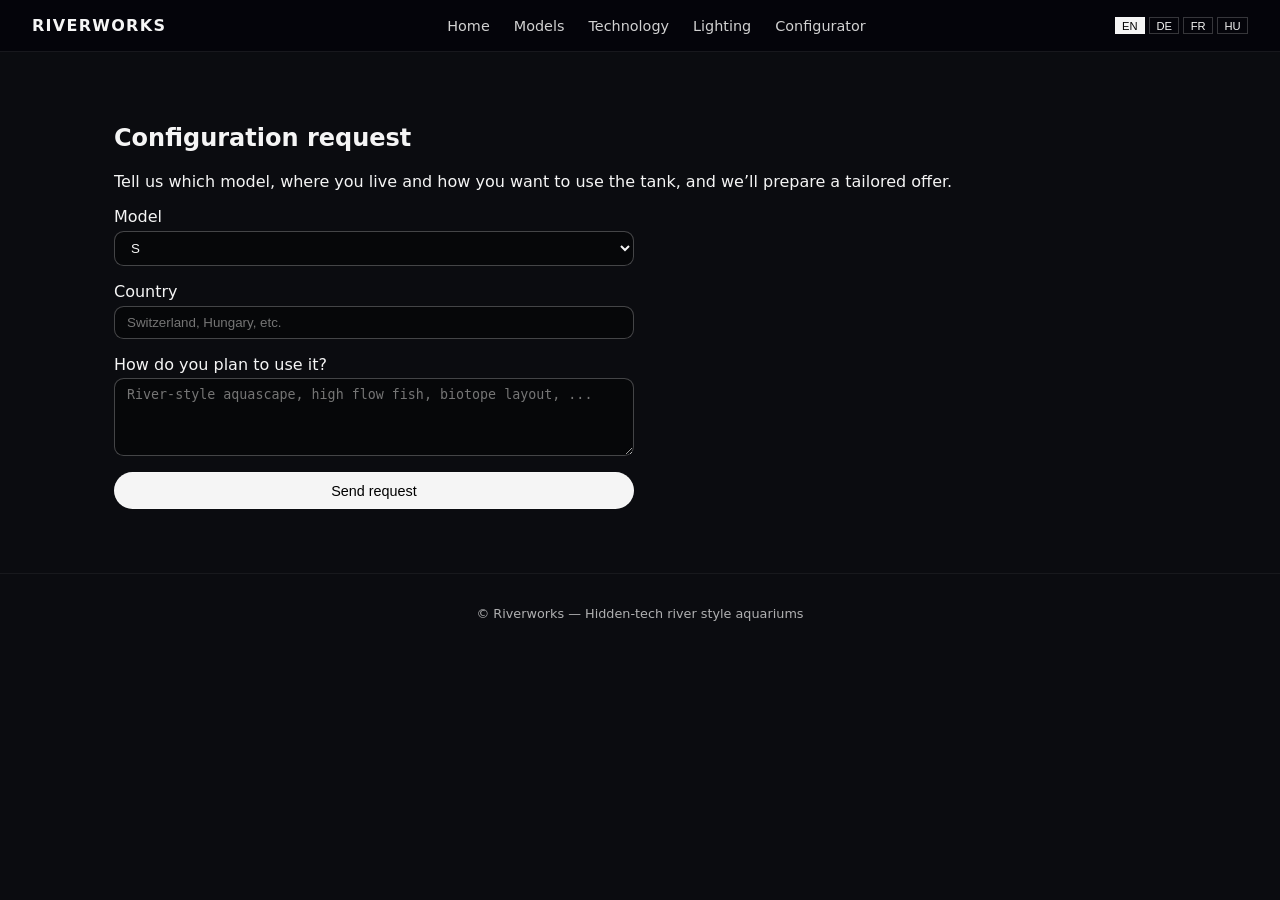
==== configurator.html @ a70546f6 "Add files via upload" ====
<!DOCTYPE html>
<html lang="en">
<head>
  <meta charset="UTF-8" />
  <meta name="viewport" content="width=device-width, initial-scale=1.0" />
  <title>Riverworks Aquariums</title>
  <link rel="stylesheet" href="assets/css/styles.css" />
  <script defer src="assets/js/main.js"></script>
</head>
<body>
<header class="rw-header">
  <div class="rw-logo">Riverworks</div>
  <nav class="rw-nav">
    <a href="index.html" data-i18n="nav_home">Home</a>
    <a href="models.html" data-i18n="nav_models">Models</a>
    <a href="technology.html" data-i18n="nav_technology">Technology</a>
    <a href="lighting.html" data-i18n="nav_lighting">Lighting</a>
    <a href="configurator.html" data-i18n="nav_configurator">Configurator</a>
  </nav>
  <div class="rw-lang">
    <button data-lang="en" class="active">EN</button>
    <button data-lang="de">DE</button>
    <button data-lang="fr">FR</button>
    <button data-lang="hu">HU</button>
  </div>
</header>
<main class="rw-main">

<section class="rw-section">
  <h1 data-i18n="config_title">Configuration request</h1>
  <p data-i18n="config_intro">Tell us which model, where you live and how you want to use the tank, and we’ll prepare a tailored offer.</p>

  <form class="rw-form">
    <label>
      <span data-i18n="config_model_label">Model</span>
      <select>
        <option>S</option>
        <option>M</option>
        <option>L</option>
        <option>Custom</option>
      </select>
    </label>
    <label>
      <span data-i18n="config_country_label">Country</span>
      <input type="text" placeholder="Switzerland, Hungary, etc." />
    </label>
    <label>
      <span data-i18n="config_usage_label">How do you plan to use it?</span>
      <textarea rows="4" placeholder="River-style aquascape, high flow fish, biotope layout, ..."></textarea>
    </label>
    <button type="submit" class="btn primary" data-i18n="config_submit">Send request</button>
  </form>
</section>

</main>
<footer class="rw-footer">
  <p>© Riverworks — Hidden-tech river style aquariums</p>
</footer>
</body>
</html>
---- assets/css/styles.css ----
*,
*::before,
*::after {
  box-sizing: border-box;
}

body {
  margin: 0;
  font-family: system-ui, -apple-system, BlinkMacSystemFont, "Segoe UI", sans-serif;
  background: #0b0c10;
  color: #f5f5f5;
}

a {
  color: inherit;
  text-decoration: none;
}

.rw-header {
  position: sticky;
  top: 0;
  z-index: 50;
  display: flex;
  align-items: center;
  justify-content: flex-start;
  padding: 1rem 2rem;
  border-bottom: 1px solid rgba(255,255,255,0.08);
  background: rgba(5,5,10,0.92);
  backdrop-filter: blur(12px);
}

.rw-logo {
  font-weight: 600;
  letter-spacing: 0.08em;
  text-transform: uppercase;
  margin-right: 2rem;
}


.rw-nav {
  display: flex;
  gap: 1.5rem;
  justify-content: center;
  margin: 0 auto;
}

.rw-nav a {
  font-size: 0.9rem;
  opacity: 0.85;
}

.rw-nav a.active,
.rw-nav a:hover {
  opacity: 1;
}

.rw-lang {
  display: flex;
  gap: 0.25rem;
}


.rw-lang button {
  background: transparent;
  border: 1px solid rgba(255,255,255,0.2);
  color: inherit;
  padding: 0.1rem 0.4rem;
  font-size: 0.7rem;
  cursor: pointer;
}

.rw-lang button.active {
  background: #f5f5f5;
  color: #000;
}

.rw-main {
  max-width: 1100px;
  margin: 0 auto;
  padding: 2rem 1.5rem 4rem;
}

.rw-hero {
  padding: 3rem 0 2rem;
}

.rw-hero-text h1 {
  font-size: 2.2rem;
  margin-bottom: 0.5rem;
}

.rw-hero-text p {
  max-width: 520px;
  opacity: 0.86;
}

.rw-hero-actions {
  margin-top: 1.5rem;
  display: flex;
  gap: 0.75rem;
}

.btn {
  display: inline-flex;
  align-items: center;
  justify-content: center;
  padding: 0.6rem 1.4rem;
  border-radius: 999px;
  border: 1px solid rgba(255,255,255,0.3);
  font-size: 0.9rem;
  cursor: pointer;
}

.btn.primary {
  background: #f5f5f5;
  color: #000;
}

.btn.ghost {
  background: transparent;
  color: #f5f5f5;
}

.rw-section {
  margin-top: 2.5rem;
}

.rw-usp-grid,
.rw-models-grid {
  display: grid;
  grid-template-columns: repeat(auto-fit, minmax(220px, 1fr));
  gap: 1.5rem;
  margin-top: 1.25rem;
}

.rw-usp-item,
.rw-model-card {
  border-radius: 1rem;
  padding: 1.1rem 1.3rem;
  background: linear-gradient(135deg, rgba(255,255,255,0.03), rgba(255,255,255,0.01));
  border: 1px solid rgba(255,255,255,0.06);
}

.rw-model-card h3,
.rw-model-card h2 {
  margin-top: 0;
}

.rw-form {
  display: grid;
  gap: 1rem;
  max-width: 520px;
}

.rw-form label {
  display: grid;
  gap: 0.3rem;
}

.rw-form input,
.rw-form textarea,
.rw-form select {
  padding: 0.5rem 0.75rem;
  border-radius: 0.6rem;
  border: 1px solid rgba(255,255,255,0.25);
  background: rgba(0,0,0,0.4);
  color: #f5f5f5;
}

.rw-footer {
  border-top: 1px solid rgba(255,255,255,0.08);
  padding: 1.2rem 1.5rem 2rem;
  text-align: center;
  font-size: 0.8rem;
  opacity: 0.7;
}

.rw-note {
  opacity: 0.8;
  font-size: 0.85rem;
  margin-top: 1.2rem;
}

@media (max-width: 768px) {
  .rw-header {
    flex-wrap: wrap;
    gap: 0.5rem;
    justify-content: center;
  }
  .rw-nav {
    order: 3;
    width: 100%;
    justify-content: center;
    flex-wrap: wrap;
  }
  .rw-lang {
    order: 2;
  }
  .rw-main {
    padding-inline: 1rem;
  }
  .rw-hero-text h1 {
    font-size: 1.8rem;
  }
}
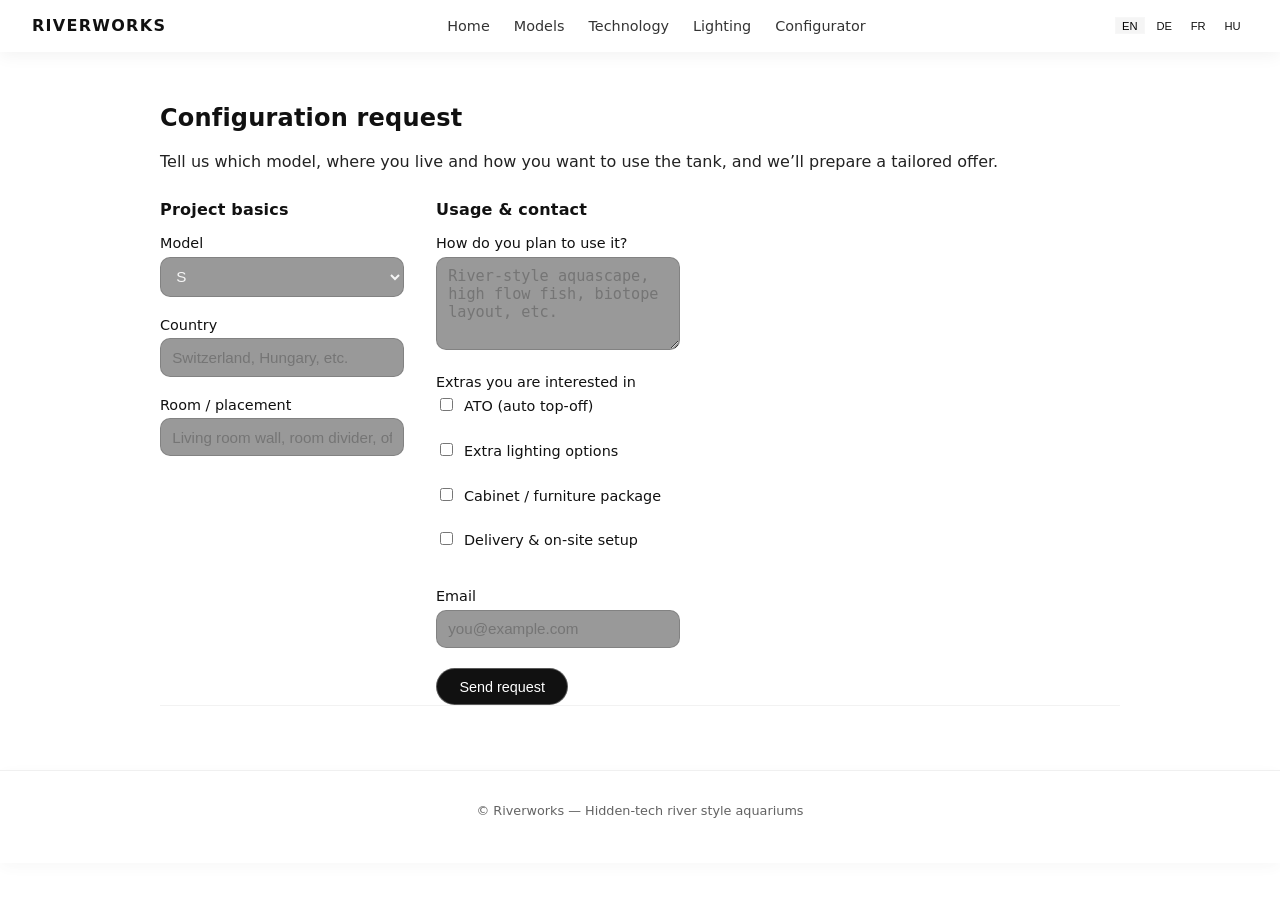
==== commit 017a8bf0: "Add files via upload" ====
--- a/configurator.html
+++ b/configurator.html
@@ -24,35 +24,71 @@
     <button data-lang="hu">HU</button>
   </div>
 </header>
+
 <main class="rw-main">
+  <section class="rw-section rw-configurator">
+    <header class="rw-section-header">
+      <h1 data-i18n="config_title">Configuration request</h1>
+      <p data-i18n="config_intro">
+        Tell us which model you’re interested in, where the aquarium will be, and how you plan to use it.
+        We’ll get back to you with a tailored recommendation and price indication.
+      </p>
+    </header>
 
-<section class="rw-section">
-  <h1 data-i18n="config_title">Configuration request</h1>
-  <p data-i18n="config_intro">Tell us which model, where you live and how you want to use the tank, and we’ll prepare a tailored offer.</p>
+    <form class="rw-form rw-form-grid">
+      <div class="rw-form-column">
+        <h2 class="rw-form-title">Project basics</h2>
 
-  <form class="rw-form">
-    <label>
-      <span data-i18n="config_model_label">Model</span>
-      <select>
-        <option>S</option>
-        <option>M</option>
-        <option>L</option>
-        <option>Custom</option>
-      </select>
-    </label>
-    <label>
-      <span data-i18n="config_country_label">Country</span>
-      <input type="text" placeholder="Switzerland, Hungary, etc." />
-    </label>
-    <label>
-      <span data-i18n="config_usage_label">How do you plan to use it?</span>
-      <textarea rows="4" placeholder="River-style aquascape, high flow fish, biotope layout, ..."></textarea>
-    </label>
-    <button type="submit" class="btn primary" data-i18n="config_submit">Send request</button>
-  </form>
-</section>
+        <label>
+          <span data-i18n="config_model_label">Model</span>
+          <select>
+            <option>S</option>
+            <option>M</option>
+            <option>L</option>
+            <option>Custom</option>
+          </select>
+        </label>
 
+        <label>
+          <span data-i18n="config_country_label">Country</span>
+          <input type="text" placeholder="Switzerland, Hungary, etc." />
+        </label>
+
+        <label>
+          <span data-i18n="config_room_label">Room / placement</span>
+          <input type="text" placeholder="Living room wall, room divider, office, studio..." />
+        </label>
+      </div>
+
+      <div class="rw-form-column">
+        <h2 class="rw-form-title">Usage & contact</h2>
+
+        <label>
+          <span data-i18n="config_usage_label">How do you plan to use it?</span>
+          <textarea rows="4" placeholder="River-style aquascape, high flow fish, biotope layout, etc."></textarea>
+        </label>
+
+        <label>
+          <span data-i18n="config_extras_label">Extras you are interested in</span>
+          <div class="rw-checkbox-group">
+            <label><input type="checkbox" /> ATO (auto top-off)</label>
+            <label><input type="checkbox" /> Extra lighting options</label>
+            <label><input type="checkbox" /> Cabinet / furniture package</label>
+            <label><input type="checkbox" /> Delivery & on-site setup</label>
+          </div>
+        </label>
+
+        <label>
+          <span data-i18n="config_email_label">Email</span>
+          <input type="email" placeholder="you@example.com" />
+        </label>
+
+        <button type="submit" class="btn primary" data-i18n="config_submit">Send request</button>
+      </div>
+    </form>
+  </section>
 </main>
+
 <footer class="rw-footer">
   <p>© Riverworks — Hidden-tech river style aquariums</p>
 </footer>
--- a/assets/css/styles.css
+++ b/assets/css/styles.css
@@ -204,3 +204,157 @@
     font-size: 1.8rem;
   }
 }
+
+
+/* === Premium White Theme Overrides === */
+html, body {
+  background: #ffffff !important;
+  color: #111111 !important;
+}
+
+.rw-header, .rw-footer {
+  background: #ffffff !important;
+  color: #111111 !important;
+  box-shadow: 0 4px 16px rgba(0,0,0,.05);
+}
+
+.rw-nav a {
+  color: #111111 !important;
+}
+
+.rw-nav a:hover {
+  color: #000000 !important;
+}
+
+.rw-section, .rw-usp, .rw-models-preview, .rw-config, .rw-tech {
+  background: #ffffff !important;
+}
+
+.rw-card, .rw-model-card, .rw-usp-item {
+  background: #ffffff !important;
+  border: 1px solid rgba(0,0,0,.06);
+  box-shadow: 0 10px 24px rgba(0,0,0,.04);
+}
+
+h1, h2, h3, h4, h5 {
+  color: #111111 !important;
+  letter-spacing: .2px;
+}
+
+p, li {
+  color: #222222 !important;
+}
+
+.btn.primary {
+  background: #111111 !important;
+  color: #ffffff !important;
+}
+
+.btn.ghost {
+  border: 1px solid rgba(0,0,0,.25) !important;
+  color: #111111 !important;
+}
+
+.rw-hero {
+  background: #ffffff !important;
+}
+
+.rw-footer {
+  border-top: 1px solid rgba(0,0,0,.08);
+}
+
+/* subtle section separation */
+section {
+  border-bottom: 1px solid rgba(0,0,0,.05);
+}
+/* === End Premium White Theme === */
+
+
+/* Premium Models Grid */
+.rw-models-grid-premium { padding-top: 3rem; padding-bottom: 4rem; }
+.premium-title { font-size: 2rem; font-weight: 700; }
+.premium-sub { color: #444; margin-top: .5rem; margin-bottom: 2.5rem; }
+.premium-model-grid { display: grid; gap: 1.75rem; grid-template-columns: repeat(auto-fit, minmax(260px, 1fr)); }
+.premium-card { background:#fff; border:1px solid rgba(0,0,0,.08); border-radius:18px; padding:1.75rem 1.5rem; box-shadow:0 12px 26px rgba(0,0,0,.05); }
+.premium-card h3 { margin:0 0 .5rem 0; font-size:1.25rem; }
+.premium-card .tagline { color:#555; margin-bottom:1.25rem; }
+.premium-card .spec { font-size:1.1rem; font-weight:600; margin-bottom:1.5rem; }
+.premium-card .btn.primary { width:100%; text-align:center; }
+
+
+/* Premium Models Grid (fixed)*/
+.rw-models-grid-premium{padding-top:2.5rem;padding-bottom:3.5rem;}
+.premium-model-grid{display:grid;gap:1.75rem;grid-template-columns:repeat(auto-fit,minmax(260px,1fr));}
+.premium-card{background:#fff;border:1px solid rgba(0,0,0,.08);border-radius:18px;padding:1.6rem 1.4rem;box-shadow:0 12px 26px rgba(0,0,0,.05);}
+.premium-card h3{margin:0 0 .4rem 0;font-size:1.2rem;}
+.premium-card .tagline{color:#555;margin-bottom:1.1rem;}
+.premium-card .spec{font-weight:600;margin-bottom:1.2rem;}
+.premium-card .btn.primary{width:100%;text-align:center;}
+
+/* Configurator layout */
+.rw-configurator {
+  max-width: 960px;
+  margin: 0 auto;
+}
+
+.rw-form-grid {
+  display: grid;
+  gap: 2rem;
+  grid-template-columns: minmax(0,1fr);
+}
+
+.rw-form-title {
+  font-size: 1rem;
+  font-weight: 600;
+  margin-bottom: 1rem;
+  color: #333;
+}
+
+.rw-form-column label {
+  display: block;
+  margin-bottom: 1.25rem;
+}
+
+.rw-form-column span {
+  display: block;
+  font-size: .9rem;
+  font-weight: 500;
+  margin-bottom: .35rem;
+}
+
+.rw-form-column input,
+.rw-form-column select,
+.rw-form-column textarea {
+  width: 100%;
+  padding: .6rem .7rem;
+  border-radius: 10px;
+  border: 1px solid rgba(0,0,0,.15);
+  font-size: .95rem;
+}
+
+.rw-form-column textarea {
+  resize: vertical;
+}
+
+.rw-checkbox-group {
+  display: grid;
+  gap: .35rem;
+  margin-top: .25rem;
+}
+
+.rw-checkbox-group label {
+  font-size: .9rem;
+  font-weight: 400;
+}
+
+.rw-checkbox-group input {
+  width: auto;
+  margin-right: .4rem;
+}
+
+@media (min-width: 768px) {
+  .rw-form-grid {
+    grid-template-columns: repeat(2, minmax(0,1fr));
+    align-items: flex-start;
+  }
+}
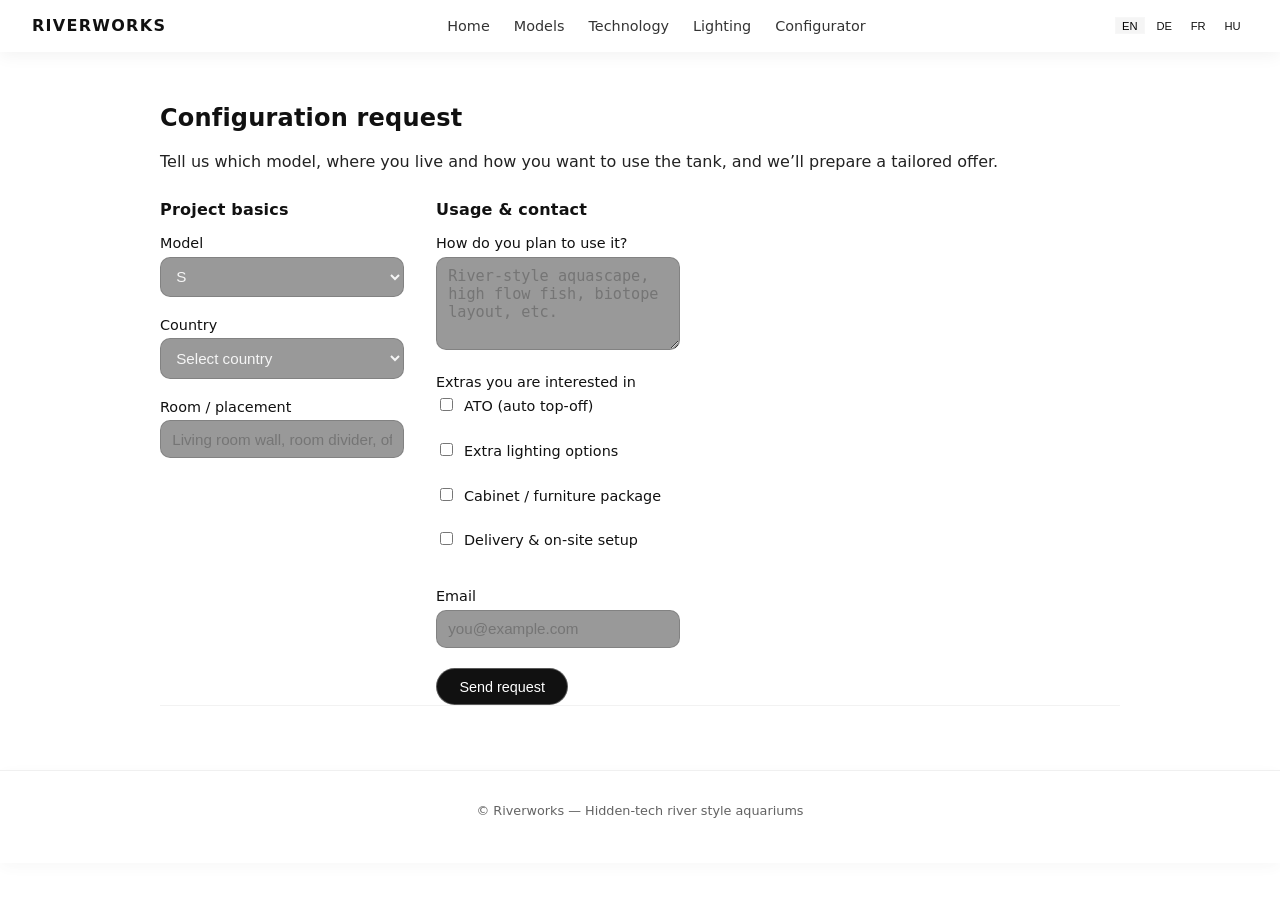
==== commit dd7b5d77: "Add files via upload" ====
--- a/configurator.html
+++ b/configurator.html
@@ -51,7 +51,37 @@
 
         <label>
           <span data-i18n="config_country_label">Country</span>
-          <input type="text" placeholder="Switzerland, Hungary, etc." />
+          <select name="country">
+            <option value="">Select country</option>
+            <option value="Austria">Austria</option>
+            <option value="Belgium">Belgium</option>
+            <option value="Bulgaria">Bulgaria</option>
+            <option value="Croatia">Croatia</option>
+            <option value="Cyprus">Cyprus</option>
+            <option value="Czech Republic">Czech Republic</option>
+            <option value="Denmark">Denmark</option>
+            <option value="Estonia">Estonia</option>
+            <option value="Finland">Finland</option>
+            <option value="France">France</option>
+            <option value="Germany">Germany</option>
+            <option value="Greece">Greece</option>
+            <option value="Hungary">Hungary</option>
+            <option value="Ireland">Ireland</option>
+            <option value="Italy">Italy</option>
+            <option value="Latvia">Latvia</option>
+            <option value="Lithuania">Lithuania</option>
+            <option value="Luxembourg">Luxembourg</option>
+            <option value="Malta">Malta</option>
+            <option value="Netherlands">Netherlands</option>
+            <option value="Poland">Poland</option>
+            <option value="Portugal">Portugal</option>
+            <option value="Romania">Romania</option>
+            <option value="Slovakia">Slovakia</option>
+            <option value="Slovenia">Slovenia</option>
+            <option value="Spain">Spain</option>
+            <option value="Sweden">Sweden</option>
+            <option value="Switzerland">Switzerland</option>
+          </select>
         </label>
 
         <label>
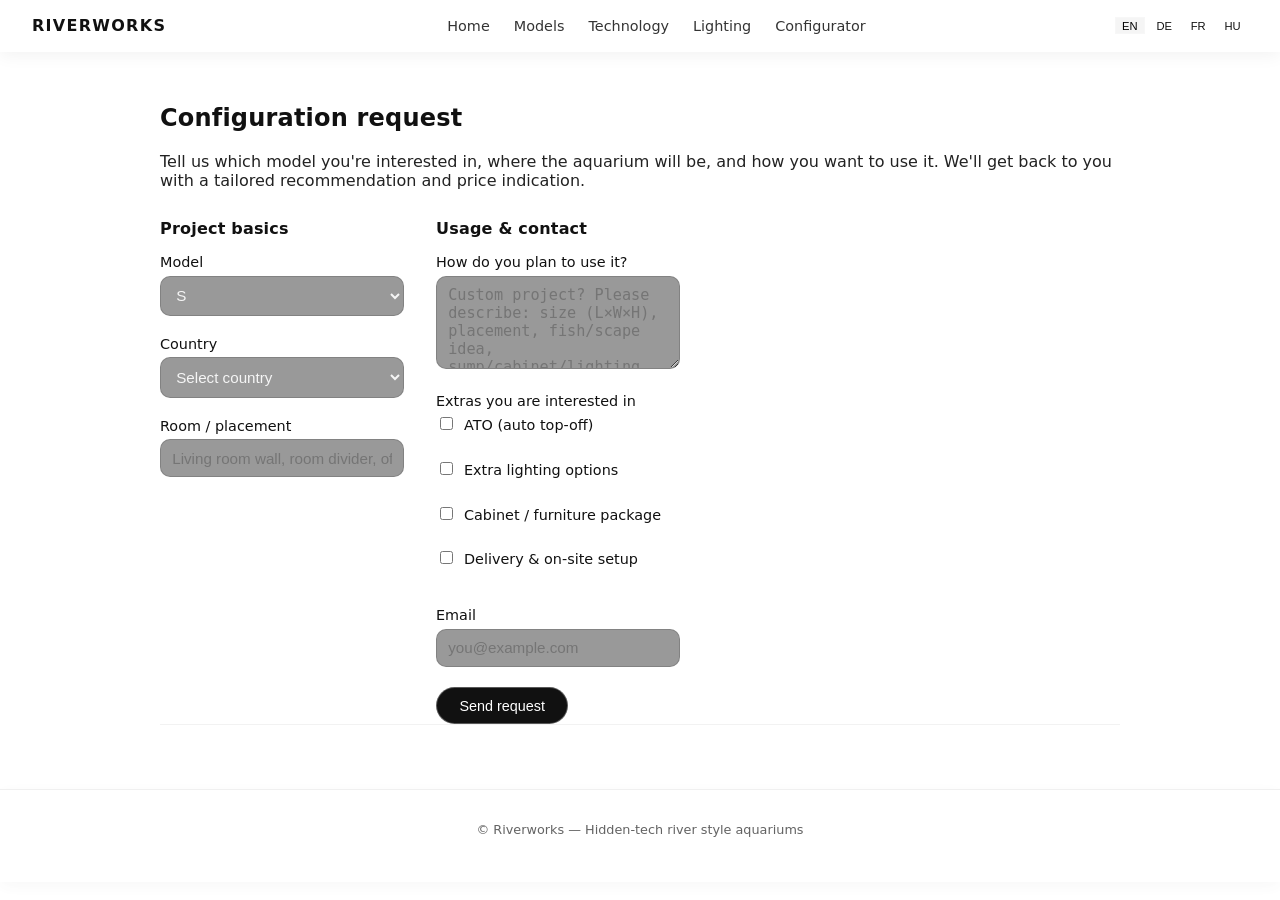
==== commit 69ff2b7a: "Add files via upload" ====
--- a/configurator.html
+++ b/configurator.html
@@ -5,7 +5,8 @@
   <meta name="viewport" content="width=device-width, initial-scale=1.0" />
   <title>Riverworks Aquariums</title>
   <link rel="stylesheet" href="assets/css/styles.css" />
-  <script defer src="assets/js/main.js"></script>
+  <script defer src="assets/js/main.js?v=4"></script>
+
 </head>
 <body>
 <header class="rw-header">
@@ -95,7 +96,7 @@
 
         <label>
           <span data-i18n="config_usage_label">How do you plan to use it?</span>
-          <textarea rows="4" placeholder="River-style aquascape, high flow fish, biotope layout, etc."></textarea>
+          <textarea rows="4" placeholder="Custom project? Please describe: size (L×W×H), placement, fish/scape idea, sump/cabinet/lighting needs, budget range…"></textarea>
         </label>
 
         <label>
